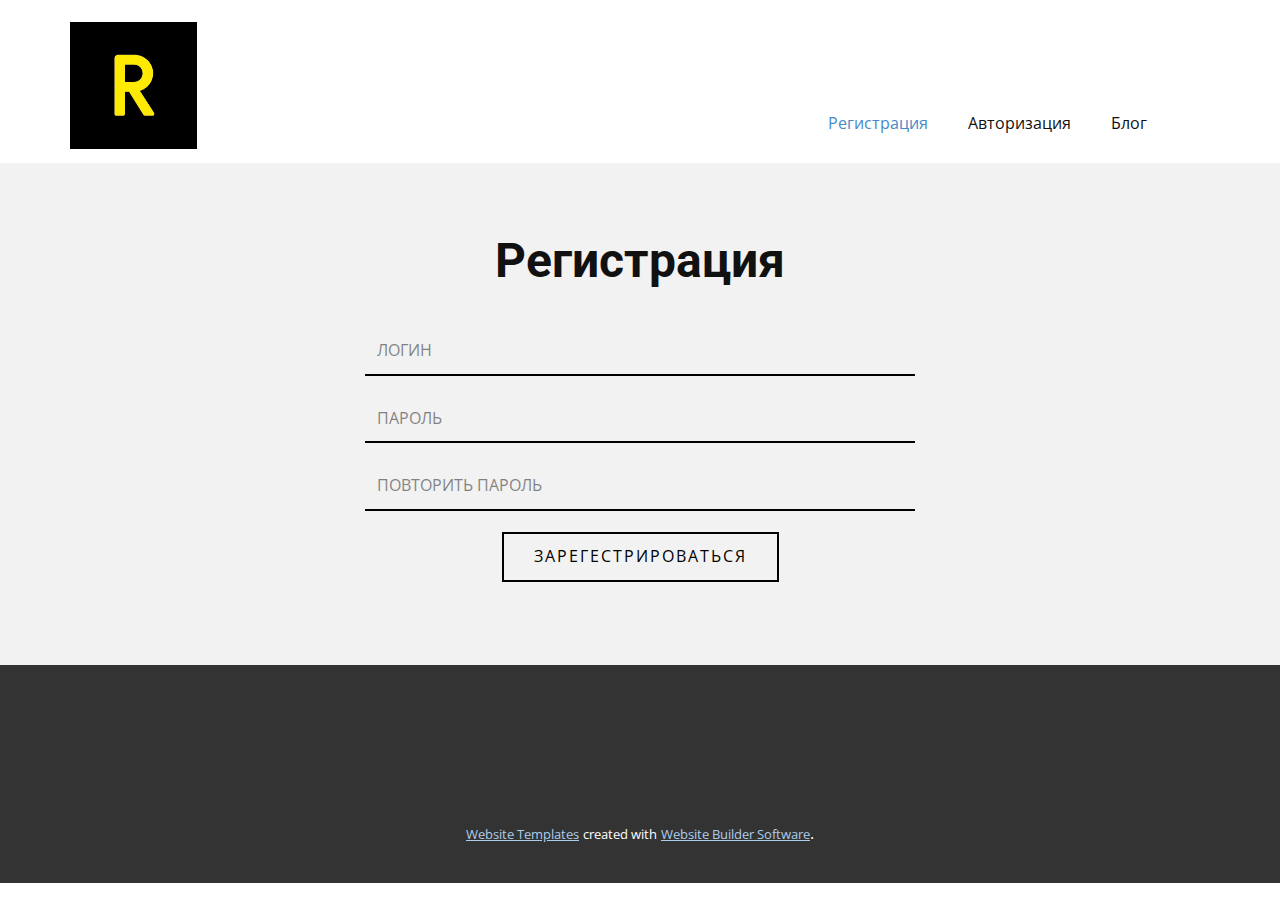
==== Современные технологии программирования/blog/BlogDesign/index.html @ d68cdadf "html for blog" ====
<!DOCTYPE html>
<html style="font-size: 16px;">
  <head>
    <meta name="viewport" content="width=device-width, initial-scale=1.0">
    <meta charset="utf-8">
    <meta name="keywords" content="Регистрация">
    <meta name="description" content="">
    <meta name="page_type" content="np-template-header-footer-from-plugin">
    <title>Регистрация</title>
    <link rel="stylesheet" href="nicepage.css" media="screen">
<link rel="stylesheet" href="Регистрация.css" media="screen">
    <script class="u-script" type="text/javascript" src="jquery.js" defer=""></script>
    <script class="u-script" type="text/javascript" src="nicepage.js" defer=""></script>
    <meta name="generator" content="Nicepage 3.12.1, nicepage.com">
    <link id="u-theme-google-font" rel="stylesheet" href="https://fonts.googleapis.com/css?family=Roboto:100,100i,300,300i,400,400i,500,500i,700,700i,900,900i|Open+Sans:300,300i,400,400i,600,600i,700,700i,800,800i">
    
    
    <script type="application/ld+json">{
		"@context": "http://schema.org",
		"@type": "Organization",
		"name": "Blog",
		"url": "index.html",
		"logo": "images/Mihav2z3-qs.jpg"
}</script>
    <meta property="og:title" content="Регистрация">
    <meta property="og:type" content="website">
    <meta name="theme-color" content="#478ac9">
    <link rel="canonical" href="index.html">
    <meta property="og:url" content="index.html">
  </head>
  <body data-home-page="Регистрация.html" data-home-page-title="Регистрация" class="u-body"><header class="u-clearfix u-header u-header" id="sec-f371"><div class="u-clearfix u-sheet u-sheet-1">
        <a href="Главная.html" data-page-id="983302315" class="u-image u-image-round u-logo u-image-1" data-image-width="500" data-image-height="500" title="Главная">
          <img src="images/Mihav2z3-qs.jpg" class="u-logo-image u-logo-image-1" data-image-width="127">
        </a>
        <nav class="u-menu u-menu-dropdown u-offcanvas u-menu-1">
          <div class="menu-collapse" style="font-size: 1rem; letter-spacing: 0px;">
            <a class="u-button-style u-custom-left-right-menu-spacing u-custom-padding-bottom u-custom-top-bottom-menu-spacing u-nav-link u-text-active-palette-1-base u-text-hover-palette-2-base" href="#">
              <svg><use xmlns:xlink="http://www.w3.org/1999/xlink" xlink:href="#menu-hamburger"></use></svg>
              <svg version="1.1" xmlns="http://www.w3.org/2000/svg" xmlns:xlink="http://www.w3.org/1999/xlink"><defs><symbol id="menu-hamburger" viewBox="0 0 16 16" style="width: 16px; height: 16px;"><rect y="1" width="16" height="2"></rect><rect y="7" width="16" height="2"></rect><rect y="13" width="16" height="2"></rect>
</symbol>
</defs></svg>
            </a>
          </div>
          <div class="u-custom-menu u-nav-container">
            <ul class="u-nav u-unstyled u-nav-1"><li class="u-nav-item"><a class="u-button-style u-nav-link u-text-active-palette-1-base u-text-hover-palette-2-base" href="Регистрация.html" style="padding: 10px 20px;">Регистрация</a>
</li><li class="u-nav-item"><a class="u-button-style u-nav-link u-text-active-palette-1-base u-text-hover-palette-2-base" href="Авторизация.html" style="padding: 10px 20px;">Авторизация</a>
</li><li class="u-nav-item"><a class="u-button-style u-nav-link u-text-active-palette-1-base u-text-hover-palette-2-base" href="Блог.html" style="padding: 10px 20px;">Блог</a>
</li></ul>
          </div>
          <div class="u-custom-menu u-nav-container-collapse">
            <div class="u-black u-container-style u-inner-container-layout u-opacity u-opacity-95 u-sidenav">
              <div class="u-sidenav-overflow">
                <div class="u-menu-close"></div>
                <ul class="u-align-center u-nav u-popupmenu-items u-unstyled u-nav-2"><li class="u-nav-item"><a class="u-button-style u-nav-link" href="Регистрация.html" style="padding: 10px 20px;">Регистрация</a>
</li><li class="u-nav-item"><a class="u-button-style u-nav-link" href="Авторизация.html" style="padding: 10px 20px;">Авторизация</a>
</li><li class="u-nav-item"><a class="u-button-style u-nav-link" href="Блог.html" style="padding: 10px 20px;">Блог</a>
</li></ul>
              </div>
            </div>
            <div class="u-black u-menu-overlay u-opacity u-opacity-70"></div>
          </div>
        </nav>
      </div></header>
    <section class="u-align-center u-clearfix u-grey-5 u-section-1" id="sec-3481">
      <div class="u-clearfix u-sheet u-valign-middle u-sheet-1">
        <h1 class="u-text u-text-1">Регистрация</h1>
        <div class="u-form u-form-1">
          <form action="#" method="POST" class="u-clearfix u-form-spacing-20 u-form-vertical u-inner-form" style="padding: 10px" source="custom" name="form">
            <div class="u-form-group u-form-name">
              <label for="name-3b9a" class="u-form-control-hidden u-label">Name</label>
              <input type="text" placeholder="ЛОГИН" id="name-3b9a" name="name" class="u-border-2 u-border-black u-border-no-left u-border-no-right u-border-no-top u-input u-input-rectangle u-input-1" required="">
            </div>
            <div class="u-form-email u-form-group">
              <label for="email-3b9a" class="u-form-control-hidden u-label">Email</label>
              <input type="email" placeholder="пароль" id="email-3b9a" name="email" class="u-border-2 u-border-black u-border-no-left u-border-no-right u-border-no-top u-input u-input-rectangle u-input-2" required="">
            </div>
            <div class="u-form-group u-form-group-3">
              <label for="text-bf5a" class="u-form-control-hidden u-label"></label>
              <input type="text" placeholder="повторить пароль" id="text-bf5a" name="text" class="u-border-2 u-border-black u-border-no-left u-border-no-right u-border-no-top u-input u-input-rectangle u-input-3">
            </div>
            <div class="u-align-center u-form-group u-form-submit">
              <a href="#" class="u-border-2 u-border-black u-border-hover-palette-1-base u-btn u-btn-rectangle u-btn-submit u-button-style u-none u-btn-1">ЗАРЕГЕСТРИРОВАТЬСЯ<br>
              </a>
              <input type="submit" value="submit" class="u-form-control-hidden">
            </div>
            <div class="u-form-send-message u-form-send-success"> Thank you! Your message has been sent. </div>
            <div class="u-form-send-error u-form-send-message"> Unable to send your message. Please fix errors then try again. </div>
            <input type="hidden" value="" name="recaptchaResponse">
          </form>
        </div>
      </div>
    </section>
    
    
    <footer class="u-align-left u-clearfix u-footer u-grey-80 u-footer" id="sec-6a51"><div class="u-clearfix u-sheet u-sheet-1"></div></footer>
    <section class="u-backlink u-clearfix u-grey-80">
      <a class="u-link" href="https://nicepage.com/website-templates" target="_blank">
        <span>Website Templates</span>
      </a>
      <p class="u-text">
        <span>created with</span>
      </p>
      <a class="u-link" href="https://nicepage.com/" target="_blank">
        <span>Website Builder Software</span>
      </a>. 
    </section>
  </body>
</html>
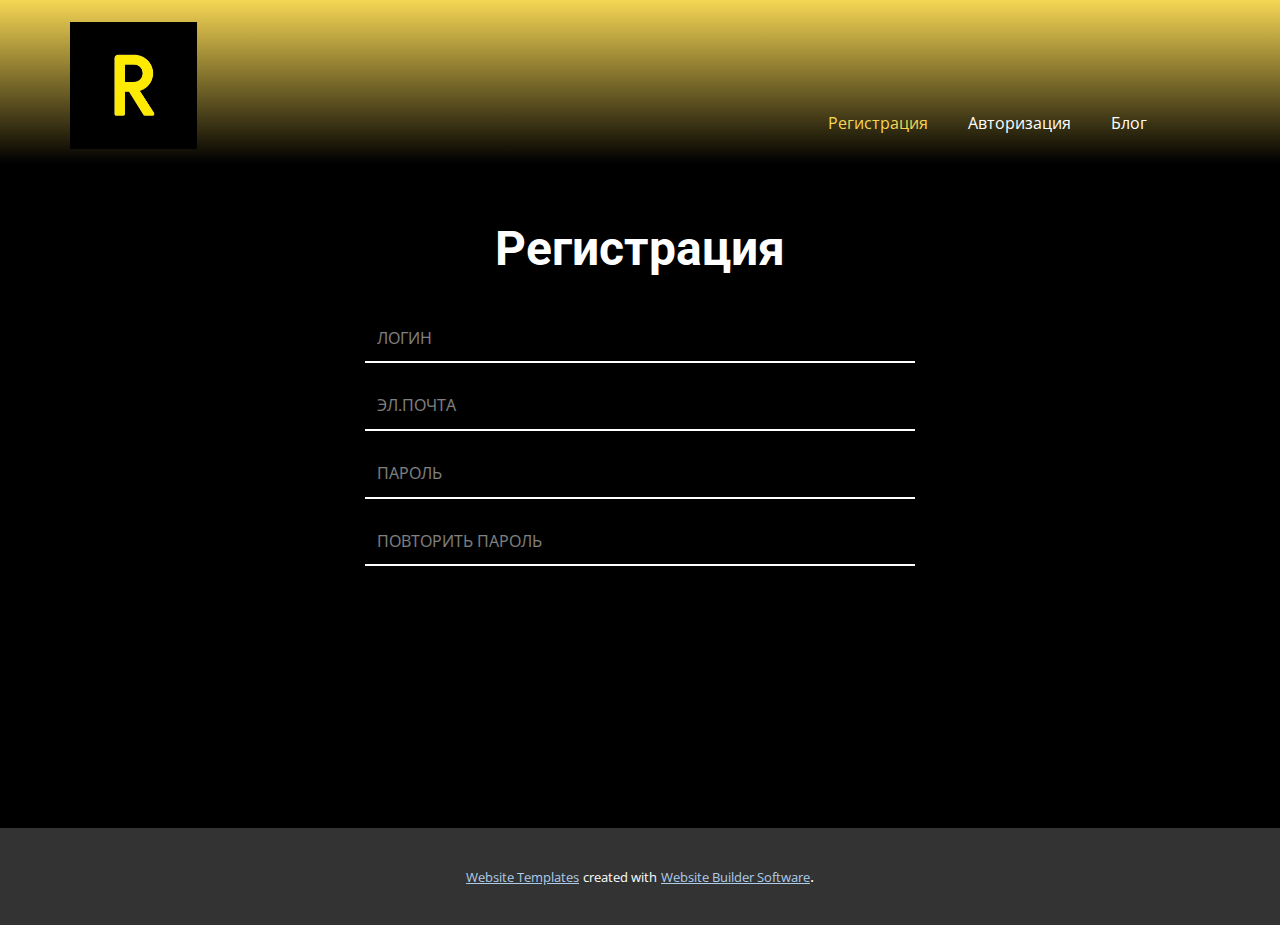
==== commit 680b28c7: "html for blog" ====
--- a/Современные технологии программирования/blog/BlogDesign/index.html
+++ b/Современные технологии программирования/blog/BlogDesign/index.html
@@ -28,13 +28,13 @@
     <link rel="canonical" href="index.html">
     <meta property="og:url" content="index.html">
   </head>
-  <body data-home-page="Регистрация.html" data-home-page-title="Регистрация" class="u-body"><header class="u-clearfix u-header u-header" id="sec-f371"><div class="u-clearfix u-sheet u-sheet-1">
+  <body data-home-page="Регистрация.html" data-home-page-title="Регистрация" class="u-body"><header class="u-clearfix u-gradient u-header u-header" id="sec-f371"><div class="u-clearfix u-sheet u-sheet-1">
         <a href="Главная.html" data-page-id="983302315" class="u-image u-image-round u-logo u-image-1" data-image-width="500" data-image-height="500" title="Главная">
           <img src="images/Mihav2z3-qs.jpg" class="u-logo-image u-logo-image-1" data-image-width="127">
         </a>
         <nav class="u-menu u-menu-dropdown u-offcanvas u-menu-1">
           <div class="menu-collapse" style="font-size: 1rem; letter-spacing: 0px;">
-            <a class="u-button-style u-custom-left-right-menu-spacing u-custom-padding-bottom u-custom-top-bottom-menu-spacing u-nav-link u-text-active-palette-1-base u-text-hover-palette-2-base" href="#">
+            <a class="u-button-style u-custom-left-right-menu-spacing u-custom-padding-bottom u-custom-text-active-color u-custom-text-color u-custom-text-hover-color u-custom-top-bottom-menu-spacing u-nav-link u-text-active-palette-1-base u-text-hover-palette-2-base" href="#">
               <svg><use xmlns:xlink="http://www.w3.org/1999/xlink" xlink:href="#menu-hamburger"></use></svg>
               <svg version="1.1" xmlns="http://www.w3.org/2000/svg" xmlns:xlink="http://www.w3.org/1999/xlink"><defs><symbol id="menu-hamburger" viewBox="0 0 16 16" style="width: 16px; height: 16px;"><rect y="1" width="16" height="2"></rect><rect y="7" width="16" height="2"></rect><rect y="13" width="16" height="2"></rect>
 </symbol>
@@ -42,9 +42,9 @@
             </a>
           </div>
           <div class="u-custom-menu u-nav-container">
-            <ul class="u-nav u-unstyled u-nav-1"><li class="u-nav-item"><a class="u-button-style u-nav-link u-text-active-palette-1-base u-text-hover-palette-2-base" href="Регистрация.html" style="padding: 10px 20px;">Регистрация</a>
-</li><li class="u-nav-item"><a class="u-button-style u-nav-link u-text-active-palette-1-base u-text-hover-palette-2-base" href="Авторизация.html" style="padding: 10px 20px;">Авторизация</a>
-</li><li class="u-nav-item"><a class="u-button-style u-nav-link u-text-active-palette-1-base u-text-hover-palette-2-base" href="Блог.html" style="padding: 10px 20px;">Блог</a>
+            <ul class="u-nav u-unstyled u-nav-1"><li class="u-nav-item"><a class="u-button-style u-nav-link u-text-active-palette-3-light-1 u-text-hover-palette-3-base u-text-white" href="Регистрация.html" style="padding: 10px 20px;">Регистрация</a>
+</li><li class="u-nav-item"><a class="u-button-style u-nav-link u-text-active-palette-3-light-1 u-text-hover-palette-3-base u-text-white" href="Авторизация.html" style="padding: 10px 20px;">Авторизация</a>
+</li><li class="u-nav-item"><a class="u-button-style u-nav-link u-text-active-palette-3-light-1 u-text-hover-palette-3-base u-text-white" href="Блог.html" style="padding: 10px 20px;">Блог</a>
 </li></ul>
           </div>
           <div class="u-custom-menu u-nav-container-collapse">
@@ -61,22 +61,26 @@
           </div>
         </nav>
       </div></header>
-    <section class="u-align-center u-clearfix u-grey-5 u-section-1" id="sec-3481">
+    <section class="u-align-center u-black u-clearfix u-section-1" id="sec-3481">
       <div class="u-clearfix u-sheet u-valign-middle u-sheet-1">
         <h1 class="u-text u-text-1">Регистрация</h1>
         <div class="u-form u-form-1">
           <form action="#" method="POST" class="u-clearfix u-form-spacing-20 u-form-vertical u-inner-form" style="padding: 10px" source="custom" name="form">
             <div class="u-form-group u-form-name">
               <label for="name-3b9a" class="u-form-control-hidden u-label">Name</label>
-              <input type="text" placeholder="ЛОГИН" id="name-3b9a" name="name" class="u-border-2 u-border-black u-border-no-left u-border-no-right u-border-no-top u-input u-input-rectangle u-input-1" required="">
+              <input type="text" placeholder="ЛОГИН" id="name-3b9a" name="login" class="u-border-2 u-border-no-left u-border-no-right u-border-no-top u-border-white u-input u-input-rectangle u-input-1" required="">
             </div>
-            <div class="u-form-email u-form-group">
+            <div class="u-form-email u-form-group u-form-group-2">
+              <label for="text-fc46" class="u-form-control-hidden u-label"></label>
+              <input type="email" placeholder="эл.почта" id="text-fc46" name="email" class="u-border-2 u-border-no-left u-border-no-right u-border-no-top u-border-white u-input u-input-rectangle u-input-2">
+            </div>
+            <div class="u-form-group">
               <label for="email-3b9a" class="u-form-control-hidden u-label">Email</label>
-              <input type="email" placeholder="пароль" id="email-3b9a" name="email" class="u-border-2 u-border-black u-border-no-left u-border-no-right u-border-no-top u-input u-input-rectangle u-input-2" required="">
+              <input type="text" placeholder="пароль" id="email-3b9a" name="password" class="u-border-2 u-border-no-left u-border-no-right u-border-no-top u-border-white u-input u-input-rectangle u-input-3" required="required">
             </div>
-            <div class="u-form-group u-form-group-3">
+            <div class="u-form-group u-form-group-4">
               <label for="text-bf5a" class="u-form-control-hidden u-label"></label>
-              <input type="text" placeholder="повторить пароль" id="text-bf5a" name="text" class="u-border-2 u-border-black u-border-no-left u-border-no-right u-border-no-top u-input u-input-rectangle u-input-3">
+              <input type="text" placeholder="повторить пароль" id="text-bf5a" name="password1" class="u-border-2 u-border-no-left u-border-no-right u-border-no-top u-border-white u-input u-input-rectangle u-input-4">
             </div>
             <div class="u-align-center u-form-group u-form-submit">
               <a href="#" class="u-border-2 u-border-black u-border-hover-palette-1-base u-btn u-btn-rectangle u-btn-submit u-button-style u-none u-btn-1">ЗАРЕГЕСТРИРОВАТЬСЯ<br>
@@ -92,7 +96,7 @@
     </section>
     
     
-    <footer class="u-align-left u-clearfix u-footer u-grey-80 u-footer" id="sec-6a51"><div class="u-clearfix u-sheet u-sheet-1"></div></footer>
+    <footer class="u-align-left u-black u-clearfix u-footer u-footer" id="sec-6a51"><div class="u-clearfix u-sheet u-sheet-1"></div></footer>
     <section class="u-backlink u-clearfix u-grey-80">
       <a class="u-link" href="https://nicepage.com/website-templates" target="_blank">
         <span>Website Templates</span>
--- a/Современные технологии программирования/blog/BlogDesign/nicepage.css
+++ b/Современные технологии программирования/blog/BlogDesign/nicepage.css
@@ -33660,7 +33660,7 @@
 
 /*end-variables sitestylecss*/
 .u-header {
-  background-image: none;
+  background-image: linear-gradient(0deg, black, #f5d654);
 }
 
 .u-header .u-sheet-1 {
--- a/Современные технологии программирования/blog/BlogDesign/Регистрация.css
+++ b/Современные технологии программирования/blog/BlogDesign/Регистрация.css
@@ -21,15 +21,23 @@
   text-transform: uppercase;
 }
 
+.u-section-1 .u-form-group-2 {
+  margin-left: 0;
+}
+
 .u-section-1 .u-input-2 {
   text-transform: uppercase;
 }
 
-.u-section-1 .u-form-group-3 {
+.u-section-1 .u-input-3 {
+  text-transform: uppercase;
+}
+
+.u-section-1 .u-form-group-4 {
   margin-left: 0;
 }
 
-.u-section-1 .u-input-3 {
+.u-section-1 .u-input-4 {
   text-transform: uppercase;
 }
 
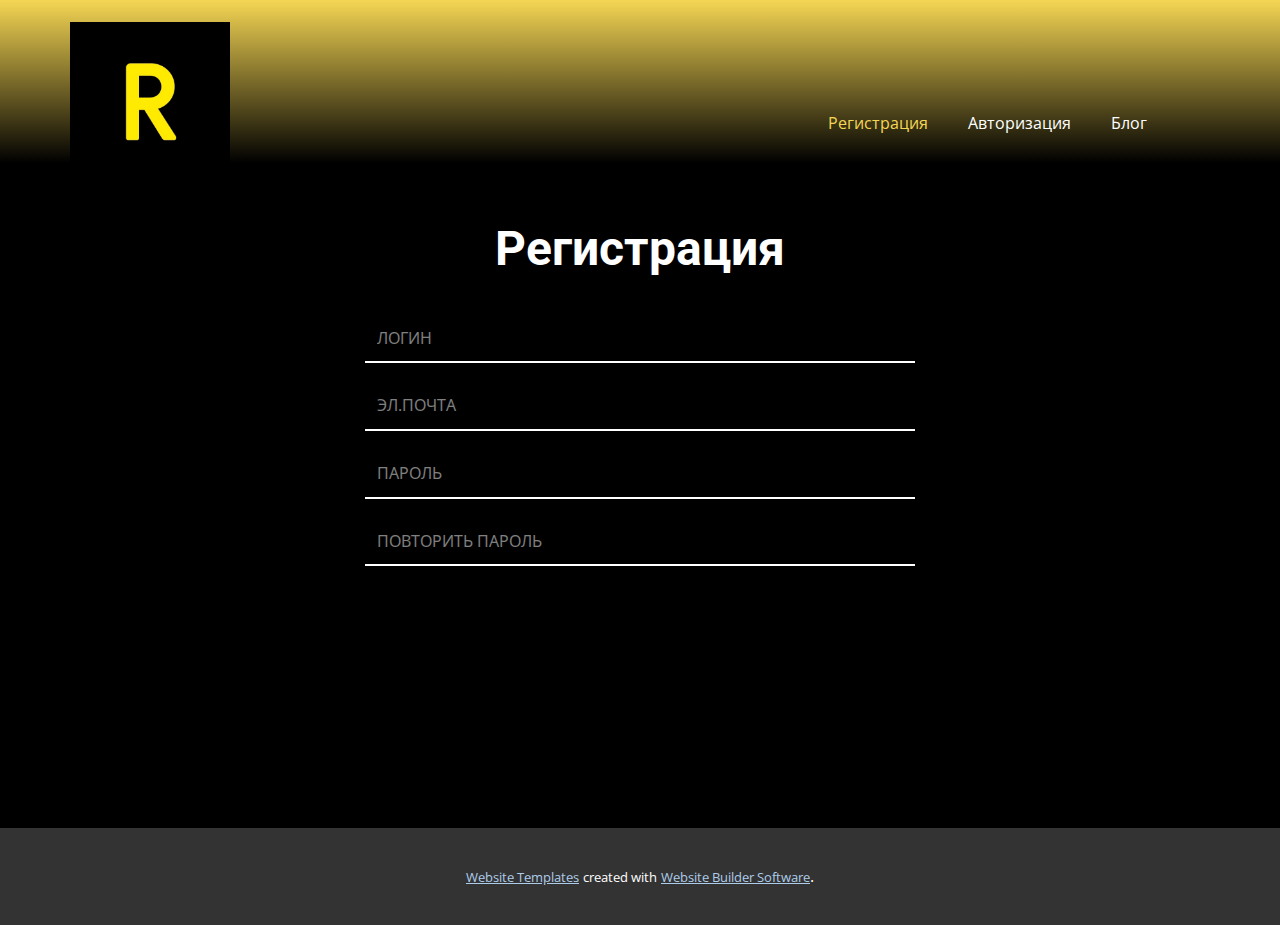
==== commit 56f9e94a: "исправлен баг с полем ввода" ====
--- a/Современные технологии программирования/blog/BlogDesign/index.html
+++ b/Современные технологии программирования/blog/BlogDesign/index.html
@@ -29,8 +29,8 @@
     <meta property="og:url" content="index.html">
   </head>
   <body data-home-page="Регистрация.html" data-home-page-title="Регистрация" class="u-body"><header class="u-clearfix u-gradient u-header u-header" id="sec-f371"><div class="u-clearfix u-sheet u-sheet-1">
-        <a href="Главная.html" data-page-id="983302315" class="u-image u-image-round u-logo u-image-1" data-image-width="500" data-image-height="500" title="Главная">
-          <img src="images/Mihav2z3-qs.jpg" class="u-logo-image u-logo-image-1" data-image-width="127">
+        <a href="Главная.html" data-page-id="983302315" class="u-image u-image-round u-logo u-radius-50 u-image-1" data-image-width="500" data-image-height="500" title="Главная">
+          <img src="images/Mihav2z3-qs.jpg" class="u-logo-image u-logo-image-1" data-image-width="160">
         </a>
         <nav class="u-menu u-menu-dropdown u-offcanvas u-menu-1">
           <div class="menu-collapse" style="font-size: 1rem; letter-spacing: 0px;">
--- a/Современные технологии программирования/blog/BlogDesign/nicepage.css
+++ b/Современные технологии программирования/blog/BlogDesign/nicepage.css
@@ -33672,12 +33672,12 @@
 }
 
 .u-header .u-logo-image-1 {
-  max-width: 127px;
-  max-height: 127px;
+  max-width: 160px;
+  max-height: 160px;
 }
 
 .u-header .u-menu-1 {
-  margin: -44px 43px 22px auto;
+  margin: -77px 43px 22px auto;
 }
 
 .u-header .u-nav-1 {
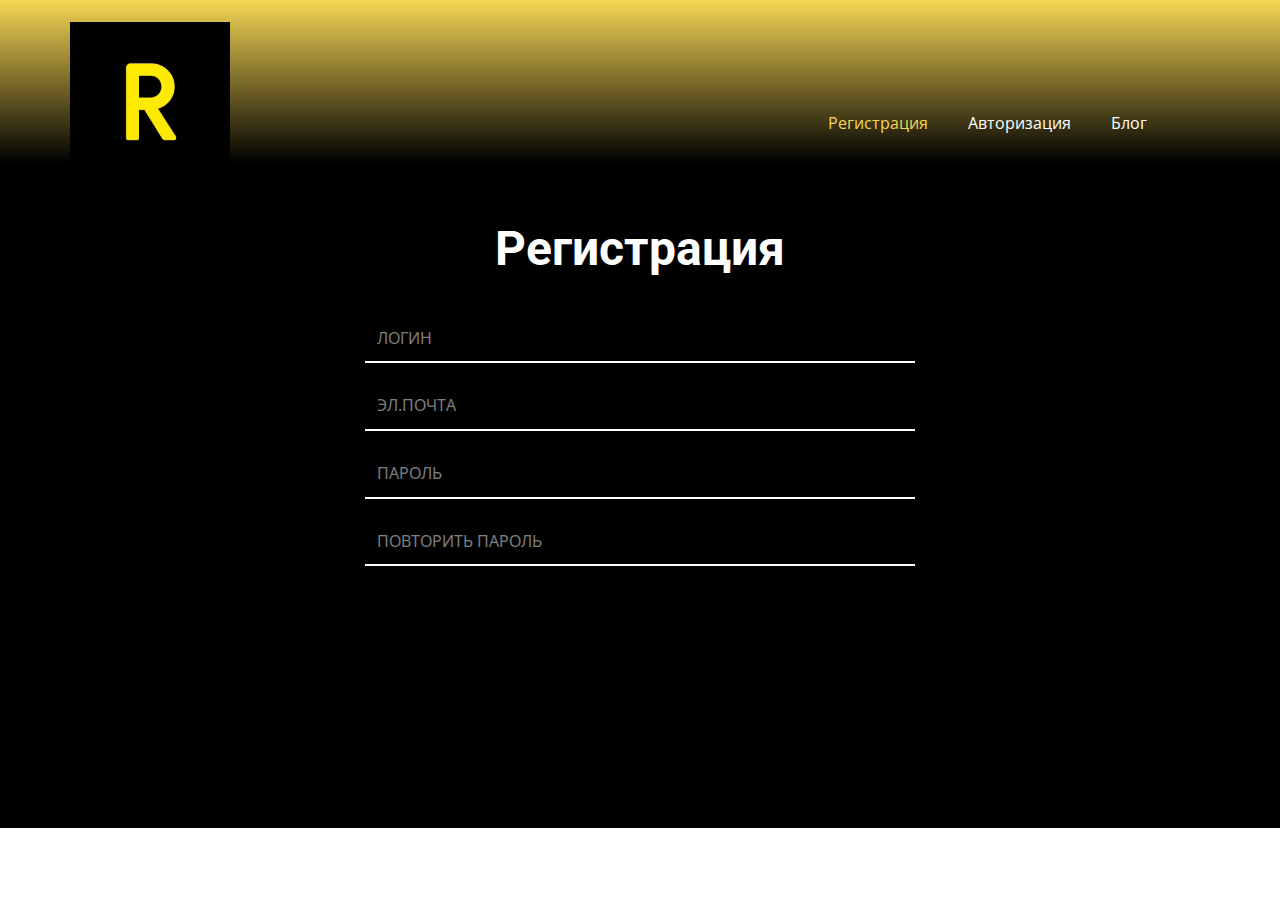
==== commit 71c2236f: "я устал! Я ВЫГОРИЛ! Пощадите!" ====
--- a/Современные технологии программирования/blog/BlogDesign/index.html
+++ b/Современные технологии программирования/blog/BlogDesign/index.html
@@ -11,7 +11,6 @@
 <link rel="stylesheet" href="Регистрация.css" media="screen">
     <script class="u-script" type="text/javascript" src="jquery.js" defer=""></script>
     <script class="u-script" type="text/javascript" src="nicepage.js" defer=""></script>
-    <meta name="generator" content="Nicepage 3.12.1, nicepage.com">
     <link id="u-theme-google-font" rel="stylesheet" href="https://fonts.googleapis.com/css?family=Roboto:100,100i,300,300i,400,400i,500,500i,700,700i,900,900i|Open+Sans:300,300i,400,400i,600,600i,700,700i,800,800i">
     
     
@@ -97,16 +96,5 @@
     
     
     <footer class="u-align-left u-black u-clearfix u-footer u-footer" id="sec-6a51"><div class="u-clearfix u-sheet u-sheet-1"></div></footer>
-    <section class="u-backlink u-clearfix u-grey-80">
-      <a class="u-link" href="https://nicepage.com/website-templates" target="_blank">
-        <span>Website Templates</span>
-      </a>
-      <p class="u-text">
-        <span>created with</span>
-      </p>
-      <a class="u-link" href="https://nicepage.com/" target="_blank">
-        <span>Website Builder Software</span>
-      </a>. 
-    </section>
   </body>
 </html>